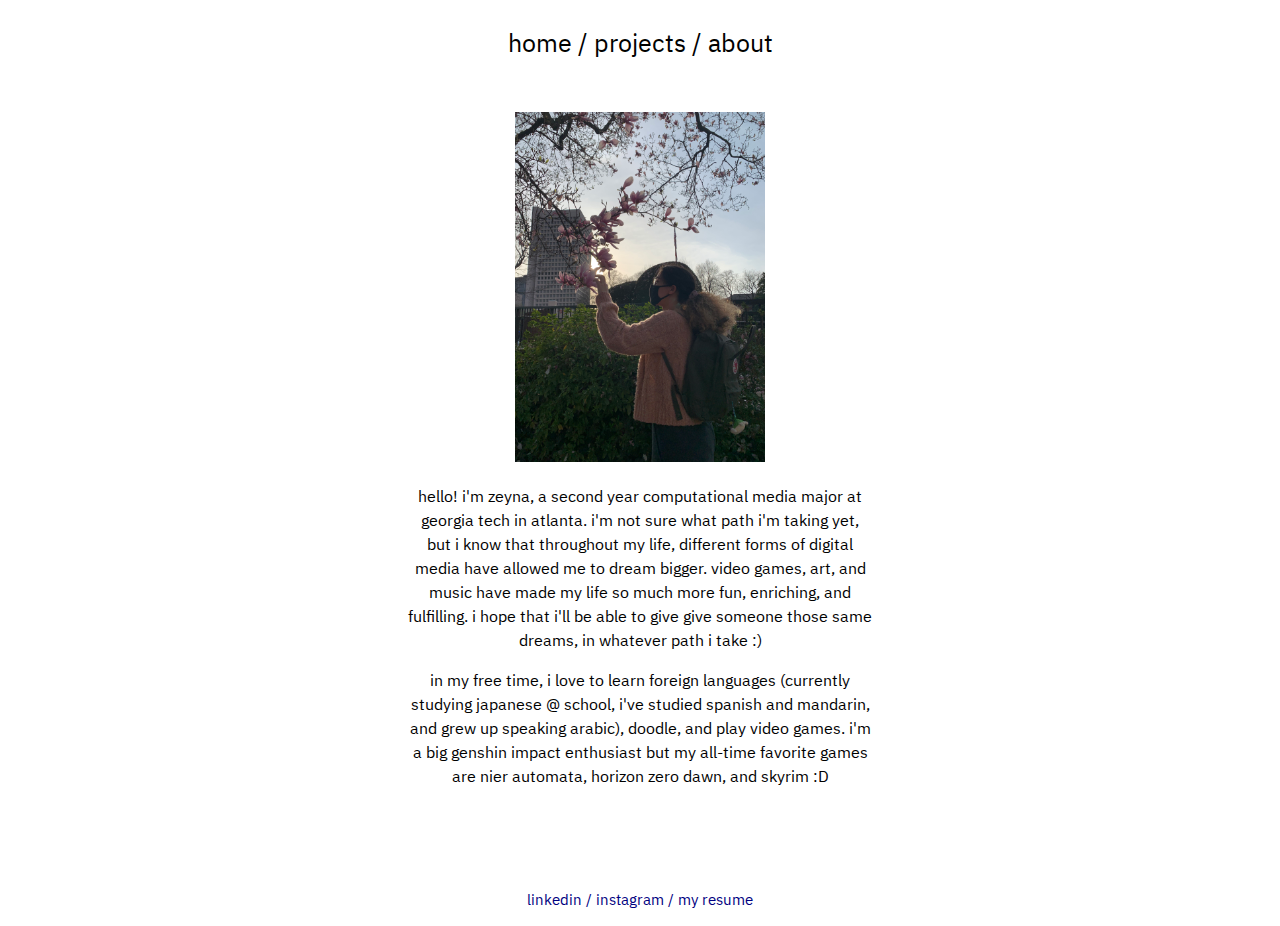
==== about.html @ 4b015916 "Add files via upload" ====
<!doctype html>

<html lang="en">
<head>
  <meta charset="utf-8">
  <meta name="viewport" content="width=device-width, initial-scale=1">
  <title>zeyna's website</title>
  <link rel="stylesheet" href="styles.css">
  
  <div class="navbar"> 
    <p><a href="index.html">home</a> / <a href="projects.html">projects</a>  / <a href="about.html">about</a></p>
  </div> <!-- end of navbar -->
</head>

<body>
<div class="aboutheader">
  <a id="aboutheader">
  <img src="realme.jpeg" alt="a photo of me dramatically enjoying the pretty flowers" width="250" height="350">
  <p>hello! i'm zeyna, a second year computational media major at georgia tech in atlanta. i'm not sure what path i'm taking yet, but i know that
    throughout my life, different forms of digital media have allowed me to dream bigger. video games, art, and music have made my life so much more fun, 
  enriching, and fulfilling. i hope that i'll be able to give give someone those same dreams, in whatever path i take :) </p>
  <p> in my free time, i love to learn foreign languages (currently studying japanese @ school, i've studied spanish and mandarin, and grew up speaking arabic), doodle, and play video games.
     i'm a big genshin impact enthusiast but my all-time favorite games are nier automata, horizon zero dawn, and skyrim :D </p>
  </div>
</body>

<div class="contact">
<a id="contact">
<p> <a href="https://www.linkedin.com/in/zeyna-abdulla/">linkedin</a> / <a href="https://www.instagram.com/zeynaabdulla/">instagram</a> / 
  <a href="https://docs.google.com/document/d/1wwnNukXOqBTvOaH_MAYJRHnWs9WZs-fGyvu67AJxr-0/edit?usp=sharing">my resume</a> </p>
</a>
</div>













</html>
---- styles.css ----
@import url('https://fonts.googleapis.com/css2?family=Kaisei+HarunoUmi&display=swap');
@import url('https://fonts.googleapis.com/css2?family=IBM+Plex+Sans+Arabic:wght@300&display=swap');

body {
    font-family: 'IBM Plex Sans Arabic', sans-serif;
    text-align: center;
    background-color: E2E8F3;
}

header {
    background-color: E2E8F3;
}

.navbar {
    color: black;
    text-align: center;
    font-size: 25px;
    margin-bottom: 50px;
}
.text {
    color: black;
    text-align: center;
    font-size: 25px;
    margin: 300px;
    margin-top: 0px;
    margin-bottom: 150px;
}
li {
    display: inline;
}
ul {
    color: black;
    margin: 0;
    padding: 0;
  }
.projectheader {
    text-align: center;
    margin: 400px;
    margin-bottom: 0px;
    margin-top: 0px;
}

.project1 {
    margin-bottom: 40px;
}

.project2 {
    margin-bottom: 40px;
}

.aboutheader {
    margin: 400px;
    margin-bottom: 100px;
    margin-top: 50px;
}

.contact {
    font-size: 15px;
    color: navy;
}

pre {
    font-family: 'IBM Plex Sans Arabic', sans-serif;
}

h1 {
    font-family: 'IBM Plex Sans Arabic', sans-serif;
}

a {
    color: inherit;
    text-decoration: none;
}

.project1imgheader {
    margin-bottom: 50px;
    margin-top: 50px;
}

.project2imgheader {
    margin: 20px;
}

.projectdesc {
    margin: 400px;
    margin-top: 25px;
    margin-bottom: 50px;
}
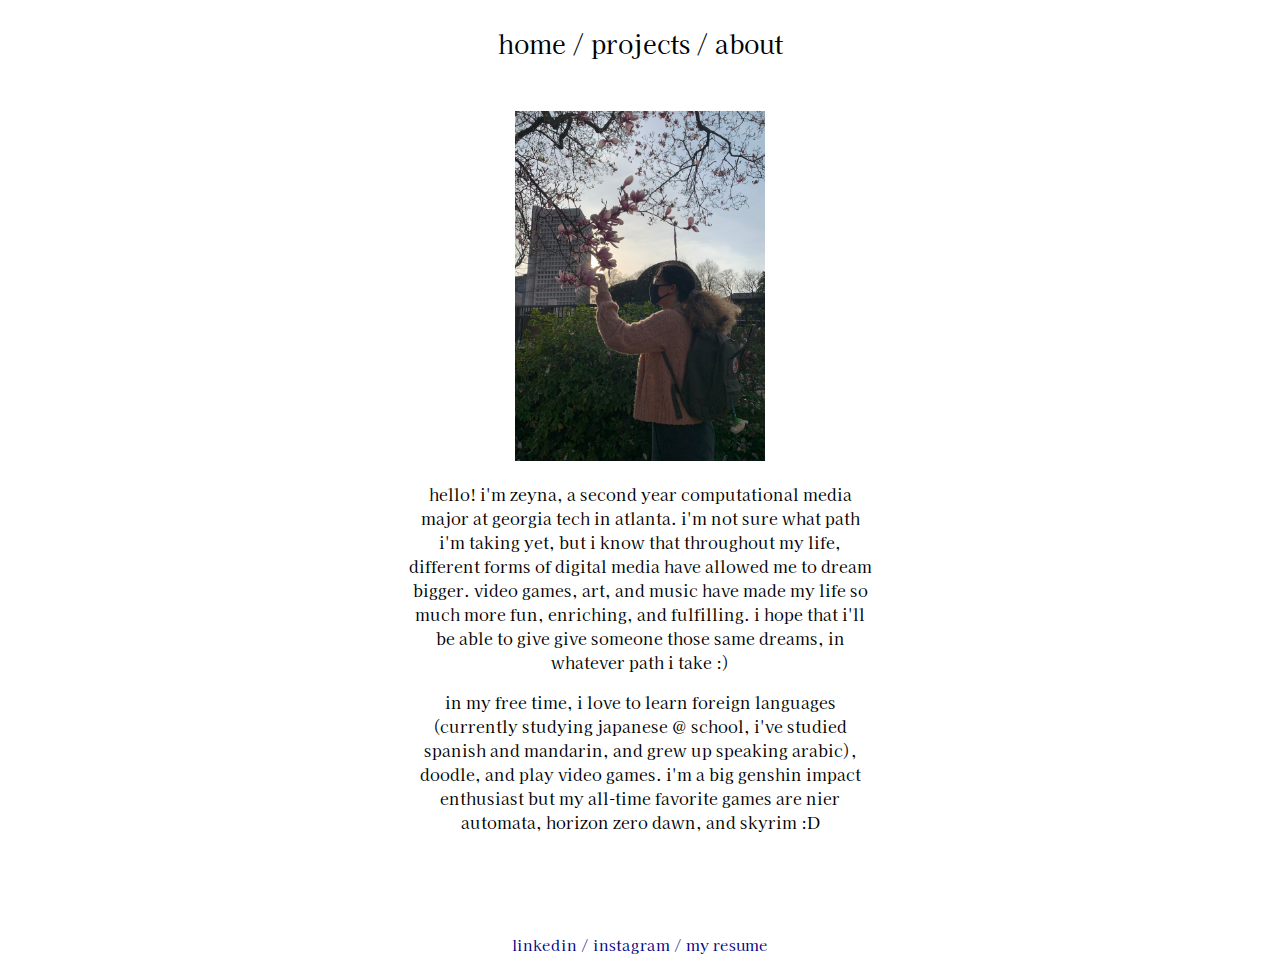
==== commit 8de5b42e: "reorganizes images, changes font" ====
--- a/about.html
+++ b/about.html
@@ -15,7 +15,7 @@
 <body>
 <div class="aboutheader">
   <a id="aboutheader">
-  <img src="realme.jpeg" alt="a photo of me dramatically enjoying the pretty flowers" width="250" height="350">
+  <img src="images/realme.jpeg" alt="a photo of me dramatically enjoying the pretty flowers" width="250" height="350">
   <p>hello! i'm zeyna, a second year computational media major at georgia tech in atlanta. i'm not sure what path i'm taking yet, but i know that
     throughout my life, different forms of digital media have allowed me to dream bigger. video games, art, and music have made my life so much more fun, 
   enriching, and fulfilling. i hope that i'll be able to give give someone those same dreams, in whatever path i take :) </p>
--- a/styles.css
+++ b/styles.css
@@ -1,8 +1,9 @@
 @import url('https://fonts.googleapis.com/css2?family=Kaisei+HarunoUmi&display=swap');
 @import url('https://fonts.googleapis.com/css2?family=IBM+Plex+Sans+Arabic:wght@300&display=swap');
+@import url('https://fonts.googleapis.com/css2?family=Urbanist:wght@200&display=swap');
 
 body {
-    font-family: 'IBM Plex Sans Arabic', sans-serif;
+    font-family: 'Kaisei HarunoUmi', sans-serif;
     text-align: center;
     background-color: E2E8F3;
 }
@@ -23,7 +24,7 @@
     font-size: 25px;
     margin: 300px;
     margin-top: 0px;
-    margin-bottom: 150px;
+    margin-bottom: 80px;
 }
 li {
     display: inline;
@@ -40,12 +41,17 @@
     margin-top: 0px;
 }
 
+.projectContainers {
+    margin: 450px;
+    margin-top: 40px;
+    margin-bottom: 40px;
+}
 .project1 {
-    margin-bottom: 40px;
+    display: inline-block;
 }
 
 .project2 {
-    margin-bottom: 40px;
+    display: inline-block;
 }
 
 .aboutheader {
@@ -59,12 +65,13 @@
     color: navy;
 }
 
-pre {
-    font-family: 'IBM Plex Sans Arabic', sans-serif;
+h1 {
+    font-size: 20px;
 }
 
-h1 {
-    font-family: 'IBM Plex Sans Arabic', sans-serif;
+h2 {
+    font-size: 50px;
+
 }
 
 a {
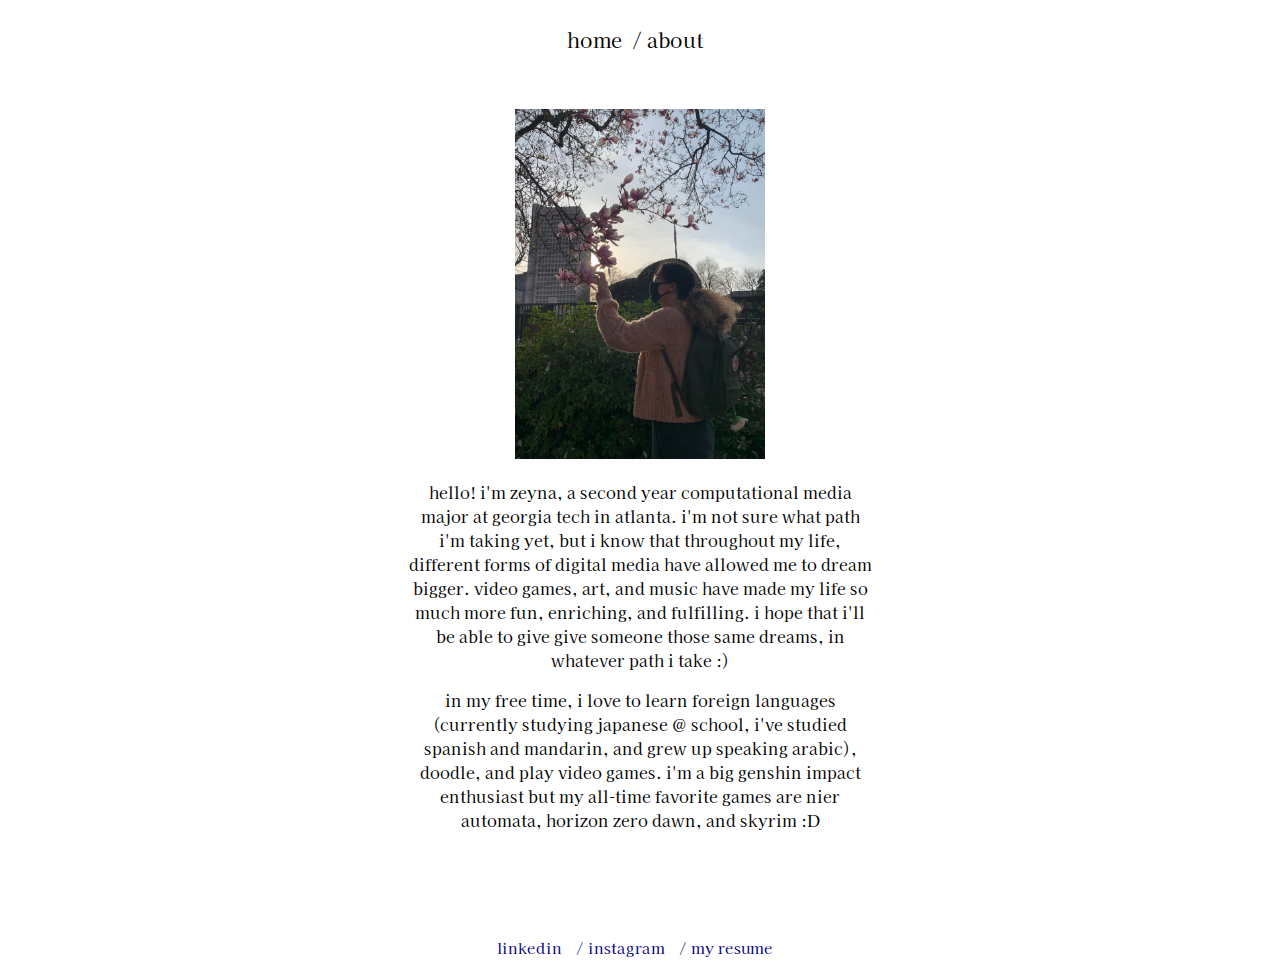
==== commit da77fd0d: "redesigns homepage" ====
--- a/about.html
+++ b/about.html
@@ -8,13 +8,12 @@
   <link rel="stylesheet" href="styles.css">
   
   <div class="navbar"> 
-    <p><a href="index.html">home</a> / <a href="projects.html">projects</a>  / <a href="about.html">about</a></p>
+    <p><a href="index.html">home</a>/ <a href="about.html">about</a></p>
   </div> <!-- end of navbar -->
 </head>
 
 <body>
 <div class="aboutheader">
-  <a id="aboutheader">
   <img src="images/realme.jpeg" alt="a photo of me dramatically enjoying the pretty flowers" width="250" height="350">
   <p>hello! i'm zeyna, a second year computational media major at georgia tech in atlanta. i'm not sure what path i'm taking yet, but i know that
     throughout my life, different forms of digital media have allowed me to dream bigger. video games, art, and music have made my life so much more fun, 
@@ -25,10 +24,8 @@
 </body>
 
 <div class="contact">
-<a id="contact">
 <p> <a href="https://www.linkedin.com/in/zeyna-abdulla/">linkedin</a> / <a href="https://www.instagram.com/zeynaabdulla/">instagram</a> / 
   <a href="https://docs.google.com/document/d/1wwnNukXOqBTvOaH_MAYJRHnWs9WZs-fGyvu67AJxr-0/edit?usp=sharing">my resume</a> </p>
-</a>
 </div>
 
 
--- a/styles.css
+++ b/styles.css
@@ -8,15 +8,17 @@
     background-color: E2E8F3;
 }
 
+
 header {
     background-color: E2E8F3;
 }
 
 .navbar {
     color: black;
-    text-align: center;
-    font-size: 25px;
+    text-align: cen;
+    font-size: 20px;
     margin-bottom: 50px;
+
 }
 .text {
     color: black;
@@ -30,11 +32,11 @@
     display: inline;
 }
 ul {
-    color: black;
+    color: rgb(3, 3, 3);
     margin: 0;
     padding: 0;
   }
-.projectheader {
+.projecttitle {
     text-align: center;
     margin: 400px;
     margin-bottom: 0px;
@@ -42,16 +44,12 @@
 }
 
 .projectContainers {
-    margin: 450px;
-    margin-top: 40px;
-    margin-bottom: 40px;
-}
-.project1 {
-    display: inline-block;
+    display: grid;
 }
 
-.project2 {
-    display: inline-block;
+.projects {
+    margin: 50px;
+    margin-top: 20px;
 }
 
 .aboutheader {
@@ -71,25 +69,75 @@
 
 h2 {
     font-size: 50px;
-
 }
 
 a {
     color: inherit;
     text-decoration: none;
+    position: relative;
+    display: inline-block;
+    z-index: 1;
+    padding: 5px;
+    left: -5px;
 }
 
-.project1imgheader {
-    margin-bottom: 50px;
-    margin-top: 50px;
+.projectframes {
+    display: grid;
+    margin: 20px;
 }
-
-.project2imgheader {
-    margin: 20px;
+.projectimages {
+    margin-left: 200px;
+    margin-top: 20px;
+    margin-right: 200px;
 }
 
 .projectdesc {
-    margin: 400px;
-    margin-top: 25px;
+    margin: 350px;
+    margin-top: 50px;
     margin-bottom: 50px;
 }
+
+.caption {
+    color: gray;
+    font-size: smaller;
+    font-style: italic;
+}
+
+* {
+    transition: .33s ease all;
+    box-sizing: border-box;
+ }
+ 
+ span {
+    display: inline-block;
+    width: 50px;
+    height: 5px;
+    margin-bottom: 30px;
+ }
+
+ a:hover {
+    color: navy;
+ }
+ 
+ a::before {
+    content: '';
+    z-index: -1;
+     position: absolute;
+     top: calc(50%);
+     left: 0;
+     width: 100%;
+     height: 40%;
+     pointer-events: none;
+     background: #f8dce8;
+     transform: scale3d(0,1,1);
+     transform-origin: 0% 50%;
+     transition: transform 0.33s;
+ }
+ 
+ a:hover::before {
+    transform: scale3d(1,1,1);
+     transform-origin: 0% 50%;
+ }
+ 
+
+ 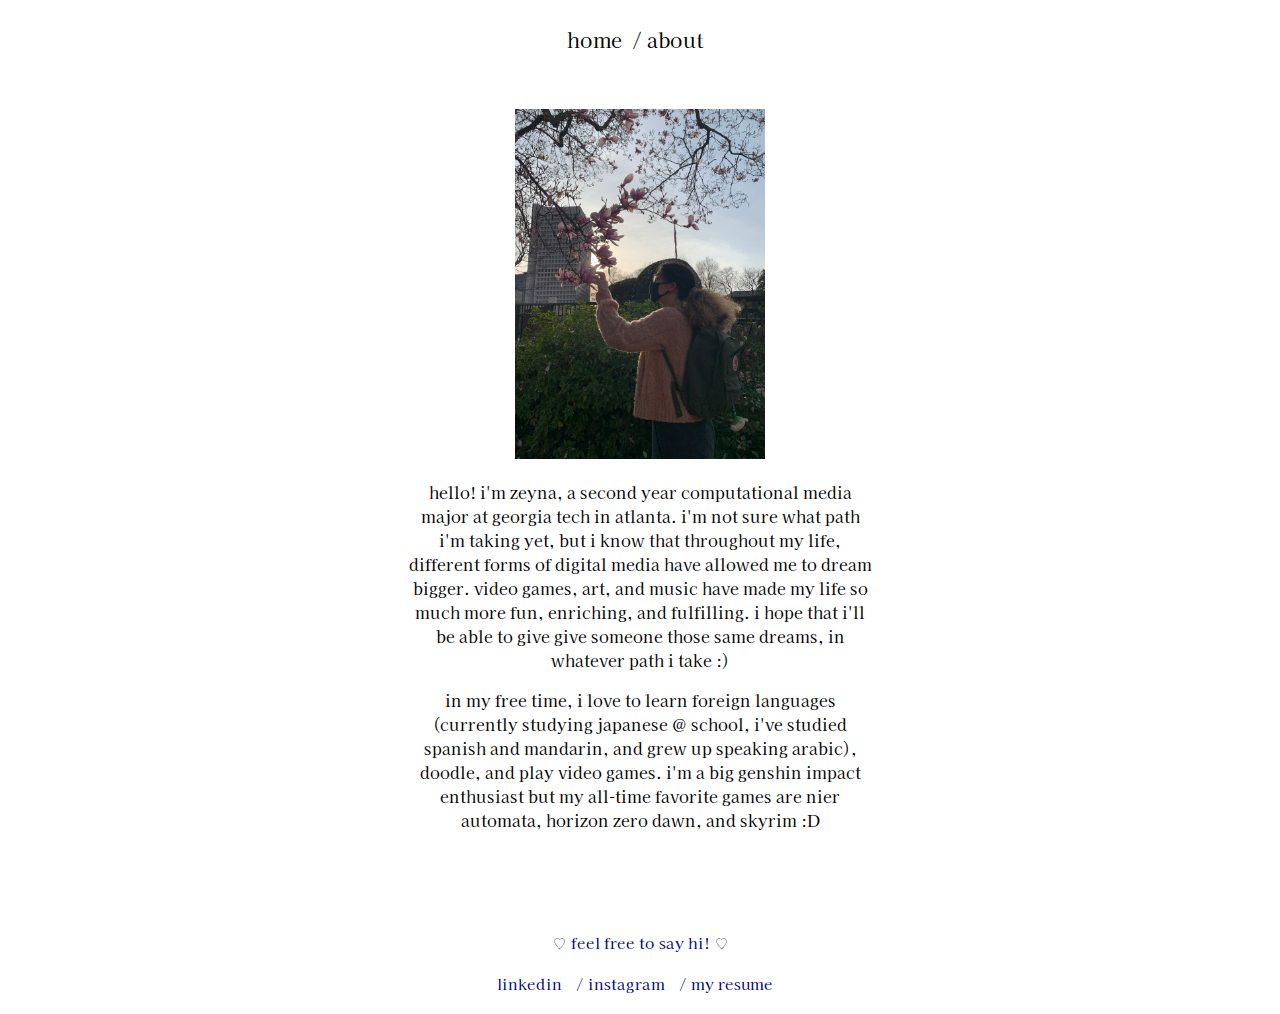
==== commit ebf97d36: "removes navbar projects link" ====
--- a/about.html
+++ b/about.html
@@ -24,6 +24,7 @@
 </body>
 
 <div class="contact">
+  <p> ♡ feel free to say hi! ♡</p>
 <p> <a href="https://www.linkedin.com/in/zeyna-abdulla/">linkedin</a> / <a href="https://www.instagram.com/zeynaabdulla/">instagram</a> / 
   <a href="https://docs.google.com/document/d/1wwnNukXOqBTvOaH_MAYJRHnWs9WZs-fGyvu67AJxr-0/edit?usp=sharing">my resume</a> </p>
 </div>
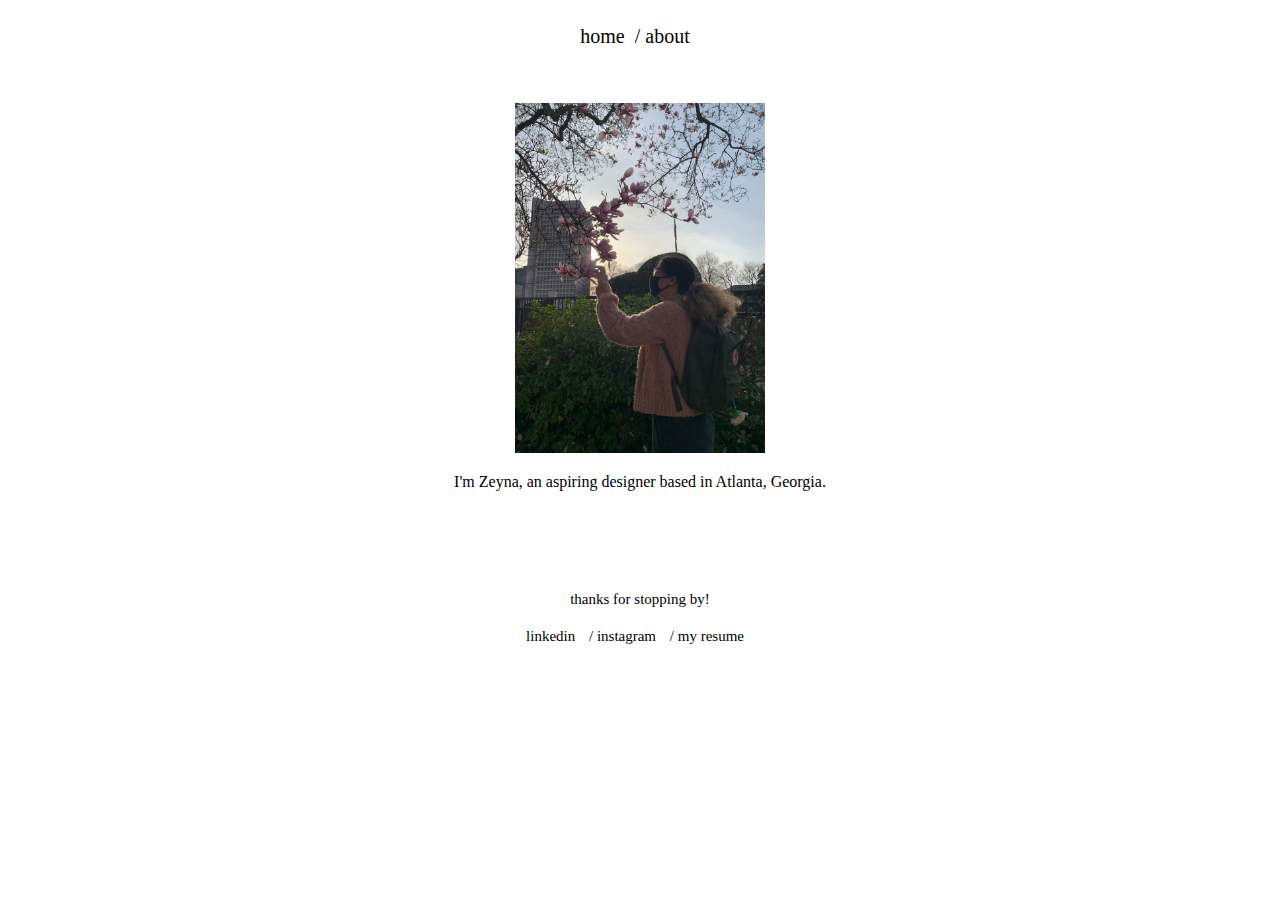
==== commit dd474940: "adjusts project header" ====
--- a/about.html
+++ b/about.html
@@ -15,30 +15,14 @@
 <body>
 <div class="aboutheader">
   <img src="images/realme.jpeg" alt="a photo of me dramatically enjoying the pretty flowers" width="250" height="350">
-  <p>hello! i'm zeyna, a second year computational media major at georgia tech in atlanta. i'm not sure what path i'm taking yet, but i know that
-    throughout my life, different forms of digital media have allowed me to dream bigger. video games, art, and music have made my life so much more fun, 
-  enriching, and fulfilling. i hope that i'll be able to give give someone those same dreams, in whatever path i take :) </p>
-  <p> in my free time, i love to learn foreign languages (currently studying japanese @ school, i've studied spanish and mandarin, and grew up speaking arabic), doodle, and play video games.
-     i'm a big genshin impact enthusiast but my all-time favorite games are nier automata, horizon zero dawn, and skyrim :D </p>
+  <p>I'm Zeyna, an aspiring designer based in Atlanta, Georgia. </p>
   </div>
 </body>
 
 <div class="contact">
-  <p> ♡ feel free to say hi! ♡</p>
+  <p> thanks for stopping by! </p>
 <p> <a href="https://www.linkedin.com/in/zeyna-abdulla/">linkedin</a> / <a href="https://www.instagram.com/zeynaabdulla/">instagram</a> / 
   <a href="https://docs.google.com/document/d/1wwnNukXOqBTvOaH_MAYJRHnWs9WZs-fGyvu67AJxr-0/edit?usp=sharing">my resume</a> </p>
 </div>
 
-
-
-
-
-
-
-
-
-
-
-
-
 </html>--- a/styles.css
+++ b/styles.css
@@ -1,13 +1,10 @@
-@import url('https://fonts.googleapis.com/css2?family=Kaisei+HarunoUmi&display=swap');
-@import url('https://fonts.googleapis.com/css2?family=IBM+Plex+Sans+Arabic:wght@300&display=swap');
-@import url('https://fonts.googleapis.com/css2?family=Urbanist:wght@200&display=swap');
+@import url('https://fonts.googleapis.com/css2?family=Kaisei+HarunoUmi:wght@400;700&display=swap');
 
 body {
-    font-family: 'Kaisei HarunoUmi', sans-serif;
+    font-family: 'Kaisei HarunoUmi', sans-serif,;
     text-align: center;
     background-color: E2E8F3;
 }
-
 
 header {
     background-color: E2E8F3;
@@ -15,7 +12,7 @@
 
 .navbar {
     color: black;
-    text-align: cen;
+    text-align:center;
     font-size: 20px;
     margin-bottom: 50px;
 
@@ -26,8 +23,9 @@
     font-size: 25px;
     margin: 300px;
     margin-top: 0px;
-    margin-bottom: 80px;
+    margin-bottom: 0px;
 }
+
 li {
     display: inline;
 }
@@ -60,7 +58,6 @@
 
 .contact {
     font-size: 15px;
-    color: navy;
 }
 
 h1 {
@@ -69,6 +66,10 @@
 
 h2 {
     font-size: 50px;
+}
+
+h3 {
+    font-size: 55px;
 }
 
 a {
@@ -116,7 +117,6 @@
  }
 
  a:hover {
-    color: navy;
  }
  
  a::before {
@@ -137,7 +137,4 @@
  a:hover::before {
     transform: scale3d(1,1,1);
      transform-origin: 0% 50%;
- }
- 
-
- + }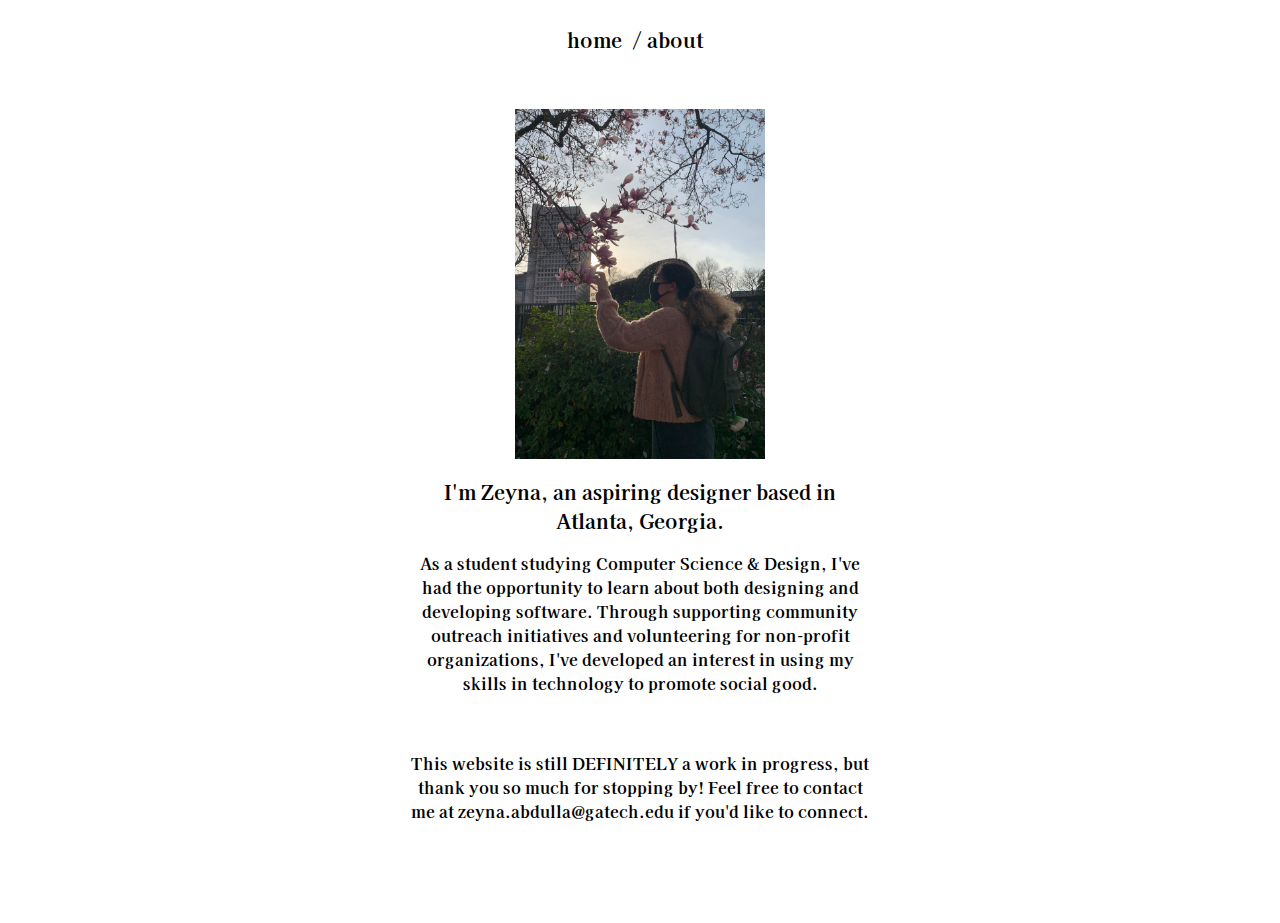
==== commit 179db0af: "changed about, removed example project" ====
--- a/about.html
+++ b/about.html
@@ -15,14 +15,14 @@
 <body>
 <div class="aboutheader">
   <img src="images/realme.jpeg" alt="a photo of me dramatically enjoying the pretty flowers" width="250" height="350">
-  <p>I'm Zeyna, an aspiring designer based in Atlanta, Georgia. </p>
+  <h1>I'm Zeyna, an aspiring designer based in <b>Atlanta</b>, Georgia. </h1>
+  <p> As a student studying Computer Science & Design, I've had the opportunity to learn about both designing and developing software.
+  Through supporting community outreach initiatives and volunteering for non-profit organizations, I've developed an interest in using
+  my skills in technology to promote social good.
+</p>
+<br>
+<p>  This website is still DEFINITELY a work in progress, but thank you so much for stopping by! Feel free to contact me at <b>zeyna.abdulla@gatech.edu</b> if you'd like to connect.
+</p>
   </div>
 </body>
-
-<div class="contact">
-  <p> thanks for stopping by! </p>
-<p> <a href="https://www.linkedin.com/in/zeyna-abdulla/">linkedin</a> / <a href="https://www.instagram.com/zeynaabdulla/">instagram</a> / 
-  <a href="https://docs.google.com/document/d/1wwnNukXOqBTvOaH_MAYJRHnWs9WZs-fGyvu67AJxr-0/edit?usp=sharing">my resume</a> </p>
-</div>
-
 </html>--- a/styles.css
+++ b/styles.css
@@ -1,13 +1,11 @@
 @import url('https://fonts.googleapis.com/css2?family=Kaisei+HarunoUmi:wght@400;700&display=swap');
 
 body {
-    font-family: 'Kaisei HarunoUmi', sans-serif,;
+    font-family: 'Kaisei HarunoUmi', serif;
+    font-weight: 700;
     text-align: center;
-    background-color: E2E8F3;
-}
+    background-color: white;
 
-header {
-    background-color: E2E8F3;
 }
 
 .navbar {
@@ -34,21 +32,6 @@
     margin: 0;
     padding: 0;
   }
-.projecttitle {
-    text-align: center;
-    margin: 400px;
-    margin-bottom: 0px;
-    margin-top: 0px;
-}
-
-.projectContainers {
-    display: grid;
-}
-
-.projects {
-    margin: 50px;
-    margin-top: 20px;
-}
 
 .aboutheader {
     margin: 400px;
@@ -65,7 +48,7 @@
 }
 
 h2 {
-    font-size: 50px;
+    font-size: 40px;
 }
 
 h3 {
@@ -82,22 +65,6 @@
     left: -5px;
 }
 
-.projectframes {
-    display: grid;
-    margin: 20px;
-}
-.projectimages {
-    margin-left: 200px;
-    margin-top: 20px;
-    margin-right: 200px;
-}
-
-.projectdesc {
-    margin: 350px;
-    margin-top: 50px;
-    margin-bottom: 50px;
-}
-
 .caption {
     color: gray;
     font-size: smaller;
@@ -109,12 +76,6 @@
     box-sizing: border-box;
  }
  
- span {
-    display: inline-block;
-    width: 50px;
-    height: 5px;
-    margin-bottom: 30px;
- }
 
  a:hover {
  }
@@ -137,4 +98,61 @@
  a:hover::before {
     transform: scale3d(1,1,1);
      transform-origin: 0% 50%;
- }+ }
+
+ .projects {
+    background-color: #FCEEF4;
+    padding: 32px 0;
+    margin: 140px;
+  }
+
+  
+  .project-pic {
+    width: 80%;
+    height: 50%;
+  }
+  
+  .projects-container {
+    display: flex;
+    align-items: center;
+    justify-content: center;
+  }
+
+  .projects-title {
+    text-align: center;
+    margin-bottom: 1rem;
+
+  }
+  
+  .project-container {
+    text-align: center;
+    width: 21.875rem;
+    padding: 1rem;
+  }
+
+  .project-container p {
+    padding: 0.4rem;
+  }
+  
+  .project-title {
+    margin-bottom: var(--bottom-margin);
+  }
+  
+  .project-details {
+    margin-bottom: var(--bottom-margin);
+  }
+  
+  .project-card {
+    background-color: #fff;
+    border-radius: 11px;
+    box-shadow: 0 3px 10px var(--primary-shadow);
+    padding: 20px;
+    margin: 10px;
+  }
+
+  .projectdesc {
+      margin-left: 300px;
+      margin-right: 300px;
+      margin-bottom: 50px;
+      margin-top: 50px;
+  }